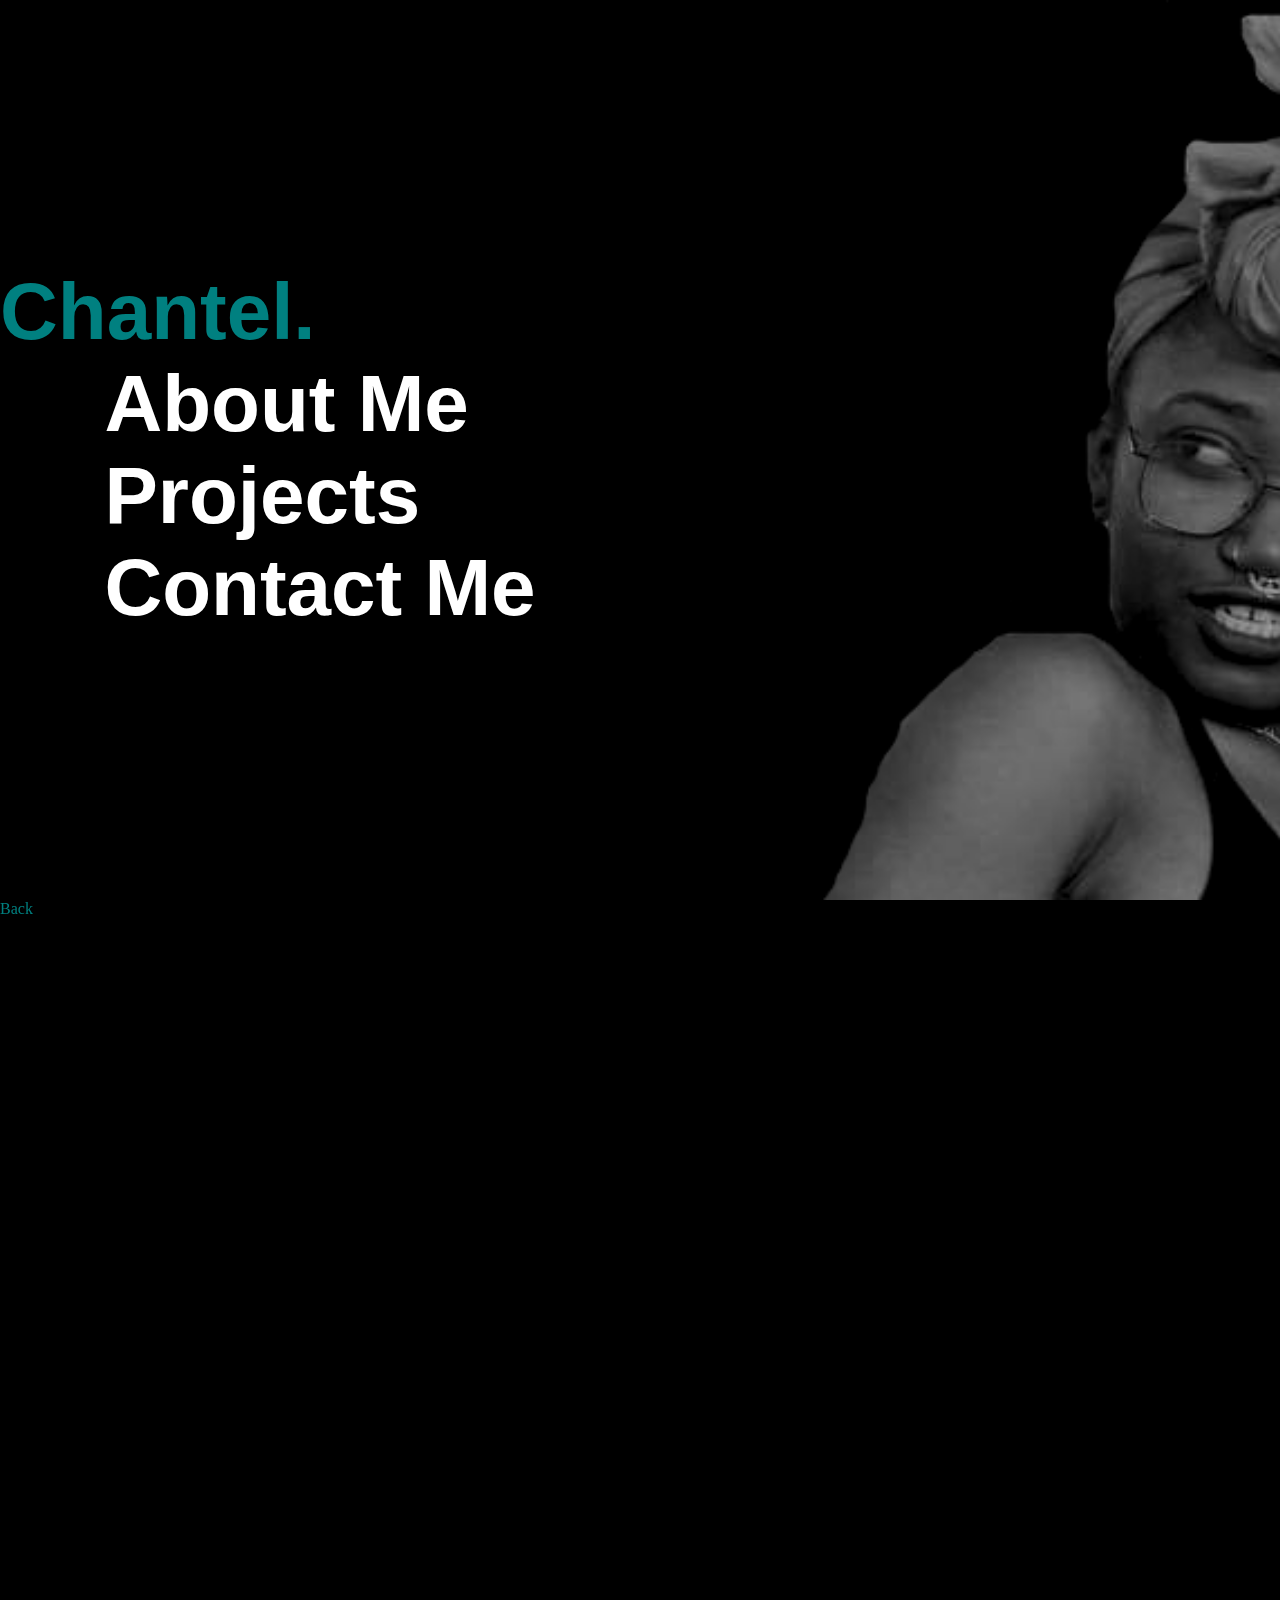
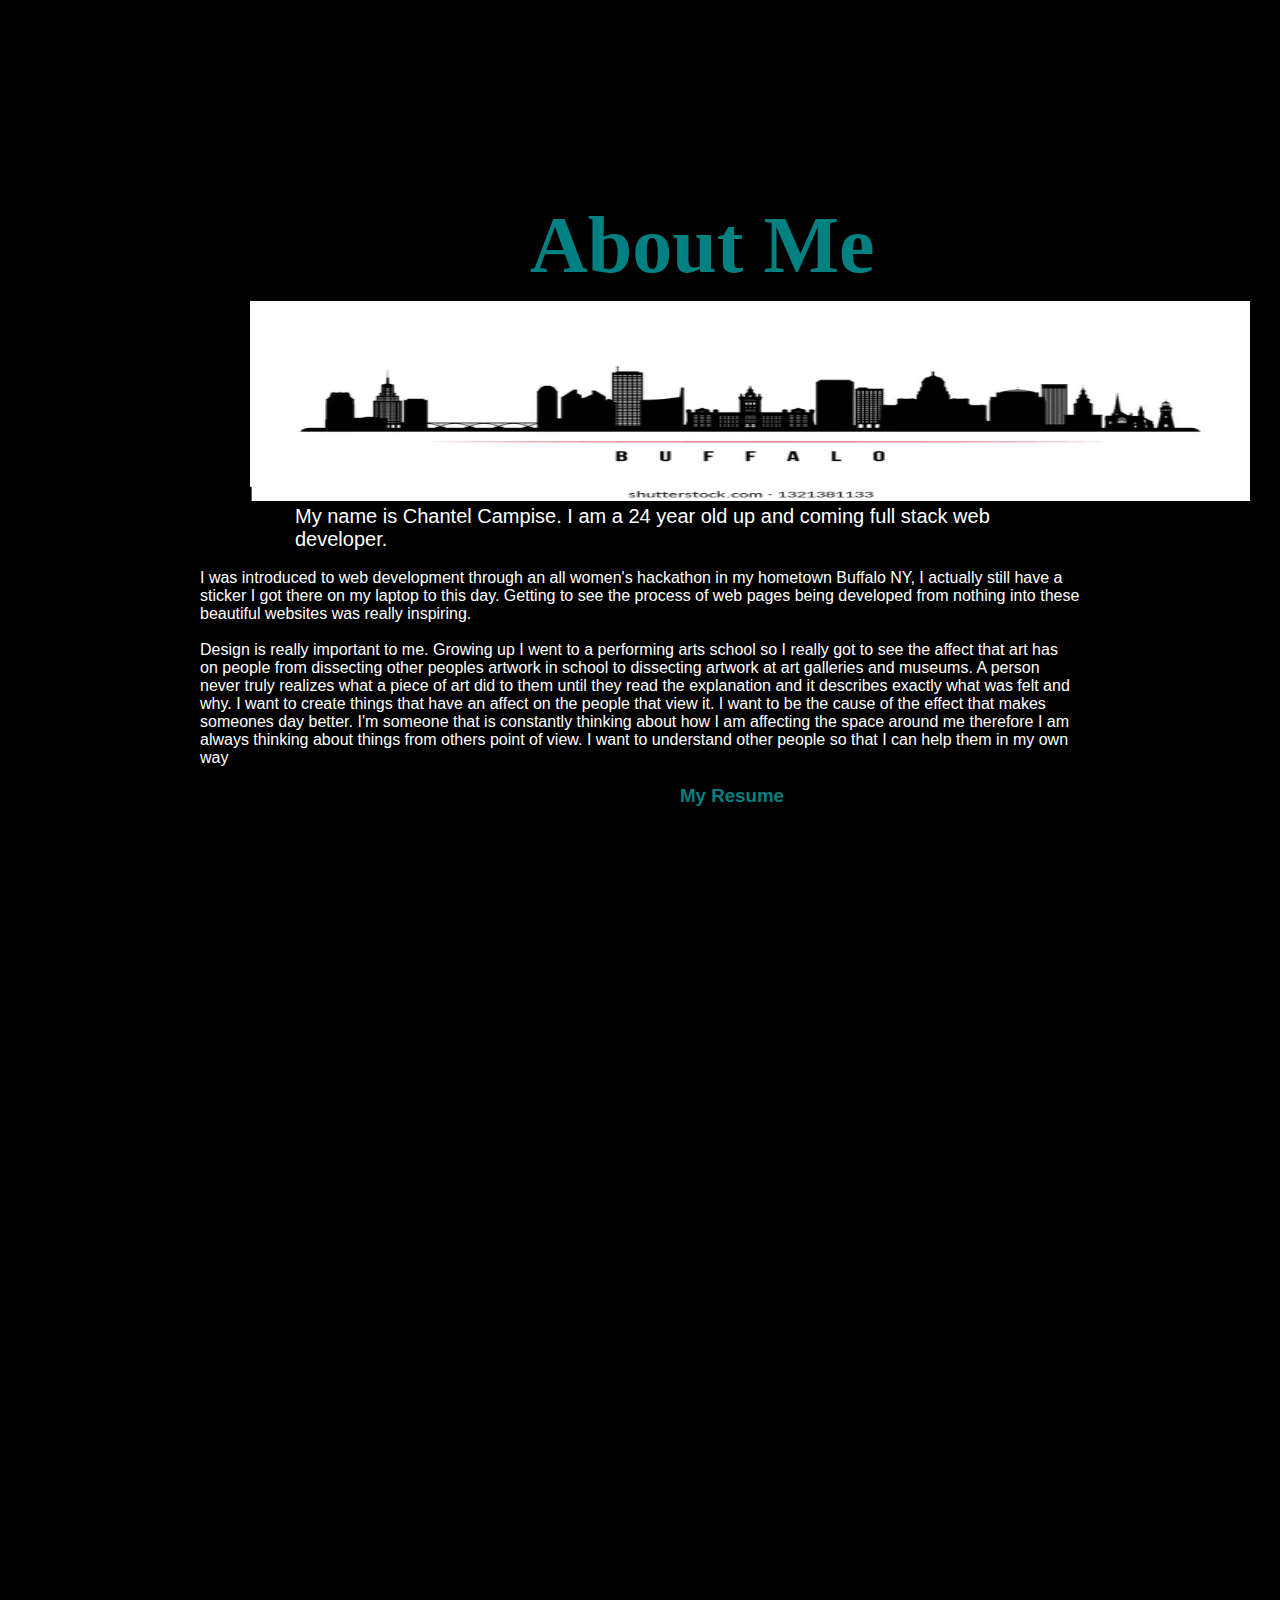
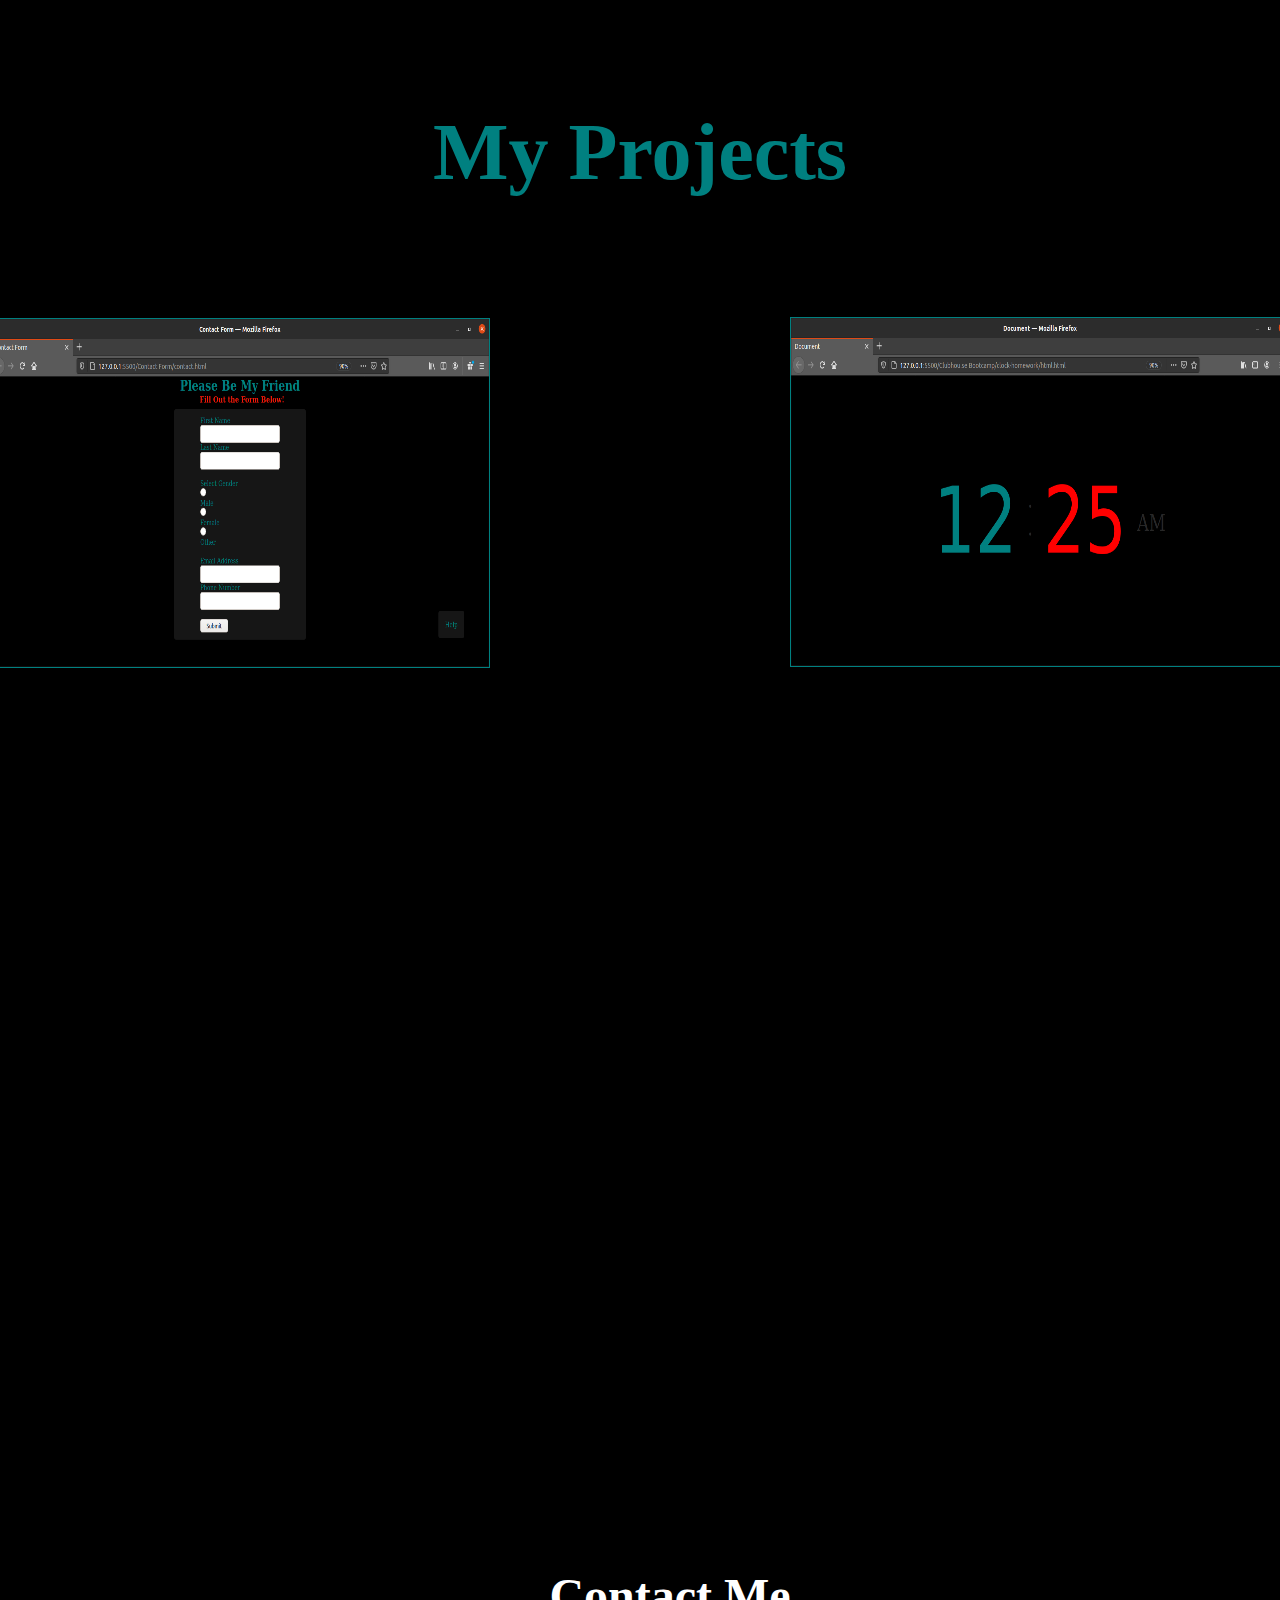
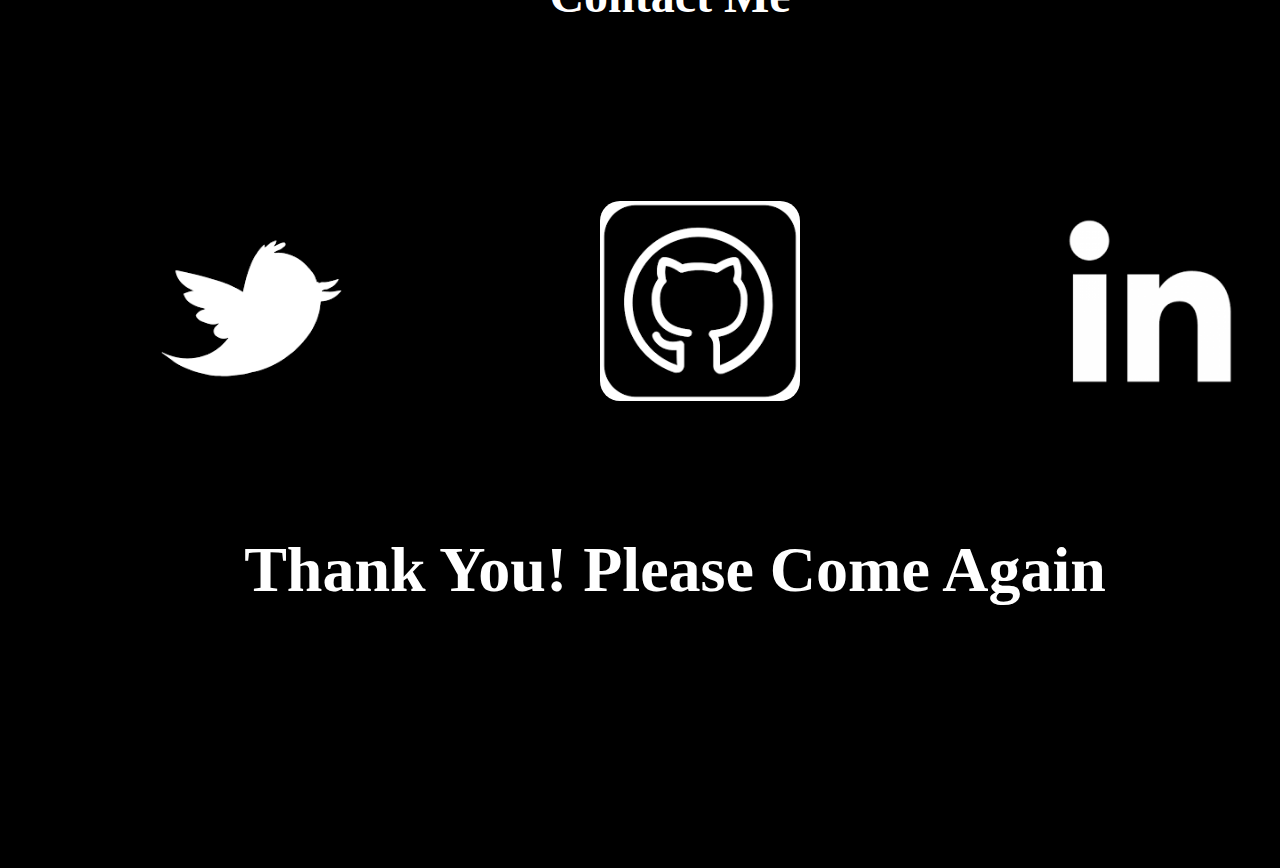
==== index.html @ 3dfbbe00 "ummm" ====
<!DOCTYPE html>
<html lang="en">
<head>
    <meta charset="UTF-8">
    <meta http-equiv="X-UA-Compatible" content="IE=edge">
    <meta name="viewport" content="width=device-width, initial-scale=1.0">
    <title>Document</title>
    <link rel="stylesheet" href="./css.css">
</head>
<body>


    <div class="whole"> 
        <div class="first" id="top">
            <h1 id="name" class="head">Chantel.</h1>
            <div class="nav">
                <a href="#about"><h1 id="boutit" class="head">About Me</h1></a>
                <a href="#projects"><h1 id="pros" class="head">Projects</h1></a>
                <a href="#contact"><h1 id="ayee" class="head">Contact Me</h1></a>
            </div>

        </div>
        <div class="second"></div>
        
        <a href="#top"><div class="move">
            <p id="back">Home</p>
        </a></div>
    </div>

    <div class="getback">
        <p id="back">Back</p>
    </div>

    <div class="about">
        <h1 id="about">About Me</h1>
        <div class="aboutphoto">
            <img src="[data-uri]" alt="Picture of Chantel">
        </div>
        <div class="aboutinfo">
            <p id="firstabout">My name is Chantel Campise. I am a 24 year old up and coming full stack web developer.</p>
            <br>
            <p>I was introduced to web development through an all women's hackathon in my hometown Buffalo NY, I actually still have a sticker I got there on my laptop to this day. Getting to see the process of web pages being developed from nothing into these beautiful websites was really inspiring.</p>
            <br>
            <p> Design is really important to me. Growing up I went to a performing arts school so I really got to see the affect that art has on people from dissecting other peoples artwork in school to dissecting artwork at art galleries and museums. A person never truly realizes what a piece of art did to them until they read the explanation and it describes exactly what was felt and why. I want to create things that have an affect on the people that view it. I want to be the cause of the effect that makes someones day better. I'm someone that is constantly thinking about how I am affecting the space around me therefore I am always thinking about things from others point of view. I want to understand other people so that I can help them in my own way</p>
            <br>
            <!-- how to link to a file on my computer -->
            <div class="resume">
                <a id="resume" href="./Chantel Campise Updated Resume(3).pdf" target="_blank"><h3>My Resume</h3></a>
            </div>
        </div>
    </div>

    <div id="projects" class="proj">
        <h1 id="header">My Projects</h1>
        <div class="both">
            <div class="form">
                <img id="form" src="./form.png" alt="A Contact Form">
                <!-- <h2>Contact Form</h2> -->
            </div>
            <div class="clock">
                <p id="text2">Unavailable</p>
                <img id="clock" src="./clock.png" alt="An Online CLock">
                <!-- <h2>Tik Tok on the Clock</h2> -->
            </div>
        </div>

    </div>
    <div id="contact" class="contact">
        <h1 id="getat">Contact Me</h1>
        <div class="icons">
            <a href="https://twitter.com/ChantelCampise" target="_blank"><img src="[data-uri]
            " alt="twitter icon" id="twitter"></a>

            <a href="https://github.com/ccamp-real" target="_blank" ><img src="[data-uri]" alt="github icon" id="github"></a>

            <a href="https://www.linkedin.com/in/chantel-campise-478aa2206/" target="_blank"><img src="[data-uri]" alt="linkedin icon" id="linkedin"></a> 
        </div>
        <p id="comeback">Thank You! Please Come Again</p>
    </div>
</body>
</html>
---- css.css ----
*{
    margin: 0;
    border: none;
    box-sizing: border-box;
    padding: 0;
    background-color: black;
    /* background-image: url(https://media.npr.org/assets/img/2020/08/27/nasa-goods-real_wide-9168d715c2d4c488d7a0e594b397d7abdd969d9d.png);
    background-repeat: repeat; */
    
}

a:link{
    text-decoration: none;
}
a:hover{
    text-decoration: none;
}
a:visited{
    text-decoration: none;
}
a:active{
    text-decoration: none;
}
a{
    color: white;
}
/* Add Fixed up arrow */
#back{
    color: teal;
}

.getback{
    position: fixed;
    margin-right: 20px;
    height: 10px;
    background-color: black;
    width: 20px;
    z-index: 10;
    color: teal;
}

/* First Portion of Page */
.whole{
    height: 100vh;
    width: 100%;
    display: flex;
    justify-content: center;
    align-items: center;
    position: relative;
}

#boutit:hover{
    animation-name: Move;
    animation-duration: 1s;
    animation-iteration-count: 1;
    position: relative;
    /* opacity: .6; */
    color: teal;
}

#pros:hover{
    animation-name: Move;
    animation-duration: 1s;
    animation-iteration-count: 1;
    position: relative;
    /* opacity: .6; */
    color: teal;
}

#ayee:hover{
    animation-name: Move;
    animation-duration: 1s;
    animation-iteration-count: 1;
    position: relative;
    /* opacity: .6; */
    color: teal;

}

@keyframes Move{
    from{left: 0px;}
    to{left: 90px;}
}

@-webkit-keyframes Move{
    from{left: 90px;}
    to{left: 0px;}
}

.first{
    background-color: black;
    height: 100vh;
    width: 50%;
    color: white;
    font-family: sans-serif;
    display: flex;
    flex-direction: column;
    justify-content: center;
    align-items: center;
}

.second{
    background-image: url(./mee4.png);
    background-repeat: no-repeat;
    background-size: cover;
    height: 100vh;
    width: 50%;
}

.head{
    font-size: 5rem;
    align-self: start;
    margin-left: 0;
}

.nav{
    margin-left: 0;
}

#name{
    color: teal;
}

/* about */
.about{
    background-color: black;
    /* display: flex;
    justify-content: center;
    align-items: center; */
}
#about{
    margin-top: 100vh;
    margin-bottom: 10px;
    color: teal;
    font-size: 5rem;
    margin-left: 530px;
}
.aboutinfo{
    color: white;
    background-color: black;
    margin-left: 200px;
    margin-right: 200px;
    /* font-size: 2rem; */
    font-family: sans-serif;
}

img{
    height: 200px;
    width: 1000px;
    margin-left: 250px;
}

#firstabout{
    margin-left: 95px;
    font-size: 20px;
}

#resume{
    color: teal;
}

.resume{
    margin-left: 480px;
}

/* Projects */

.proj{
    margin-top: 100vh;
    display: flex;
    justify-content: space-around;
    flex-direction: column;
    align-items: center;
    color: white;
    background-color: black;
    
}

.both{
    width: 100%;
    display: flex;
    justify-content: center;
    align-items: center;
    margin-top: 100px;
}

#header{
    color: teal;
    font-size: 5rem;
}

#form{
    height: 350px;
    width: 500px;
    display: flex;
    flex-direction: column;
    justify-content: center;
    align-items: center;
    margin-left: 50px;
    margin-right: 50px;
    border: teal 1px solid;
    margin-top:20px;
}

#form:hover{
    opacity: .5;
}

#clock:hover{
    opacity: .5;
}

#clock:hover #text2{
    opacity: 1;
}

#text2{
    opacity: 0;
}

#clock{
    height: 350px;
    width: 500px;
    display: flex;
    flex-direction: column;
    justify-content: center;
    align-items: center;
    margin-right: 50px;
    border: teal 1px solid;
}

/* Contact Me */
#twitter{
    height: 200px;
    width: 200px;
}

#github{
    height: 200px;
    width: 200px;
    border-radius: 20px;
}

#linkedin{
    height: 200px;
    width: 200px;
}

.icons{
    display: flex;
    flex-direction: row;
    justify-content: space-around;
    align-items: center;
    height: 40vh;
    width: 100%;
    margin-right: 200px;
    margin-top: 100px;
}

.contact{
    margin-top: 100vh;
    color: white;
    height: 100vh;
    width: 100%;
    display: flex;
    justify-content: start;
    align-items: center;
    flex-direction: column;
    /* padding-right: 10px; */
}

#getat{
    font-size: 3rem;
    margin-left: 60px;
}

#comeback{
    font-size: 4rem;
    font-weight: bold;
    margin-top: 50px;
    margin-left: 70px;
}

.move{
    position: fixed;
    color: teal;
    height: 5px;
    margin-left: 1450px;
    margin-top: 580px;
}

#back{
    color: teal;
}
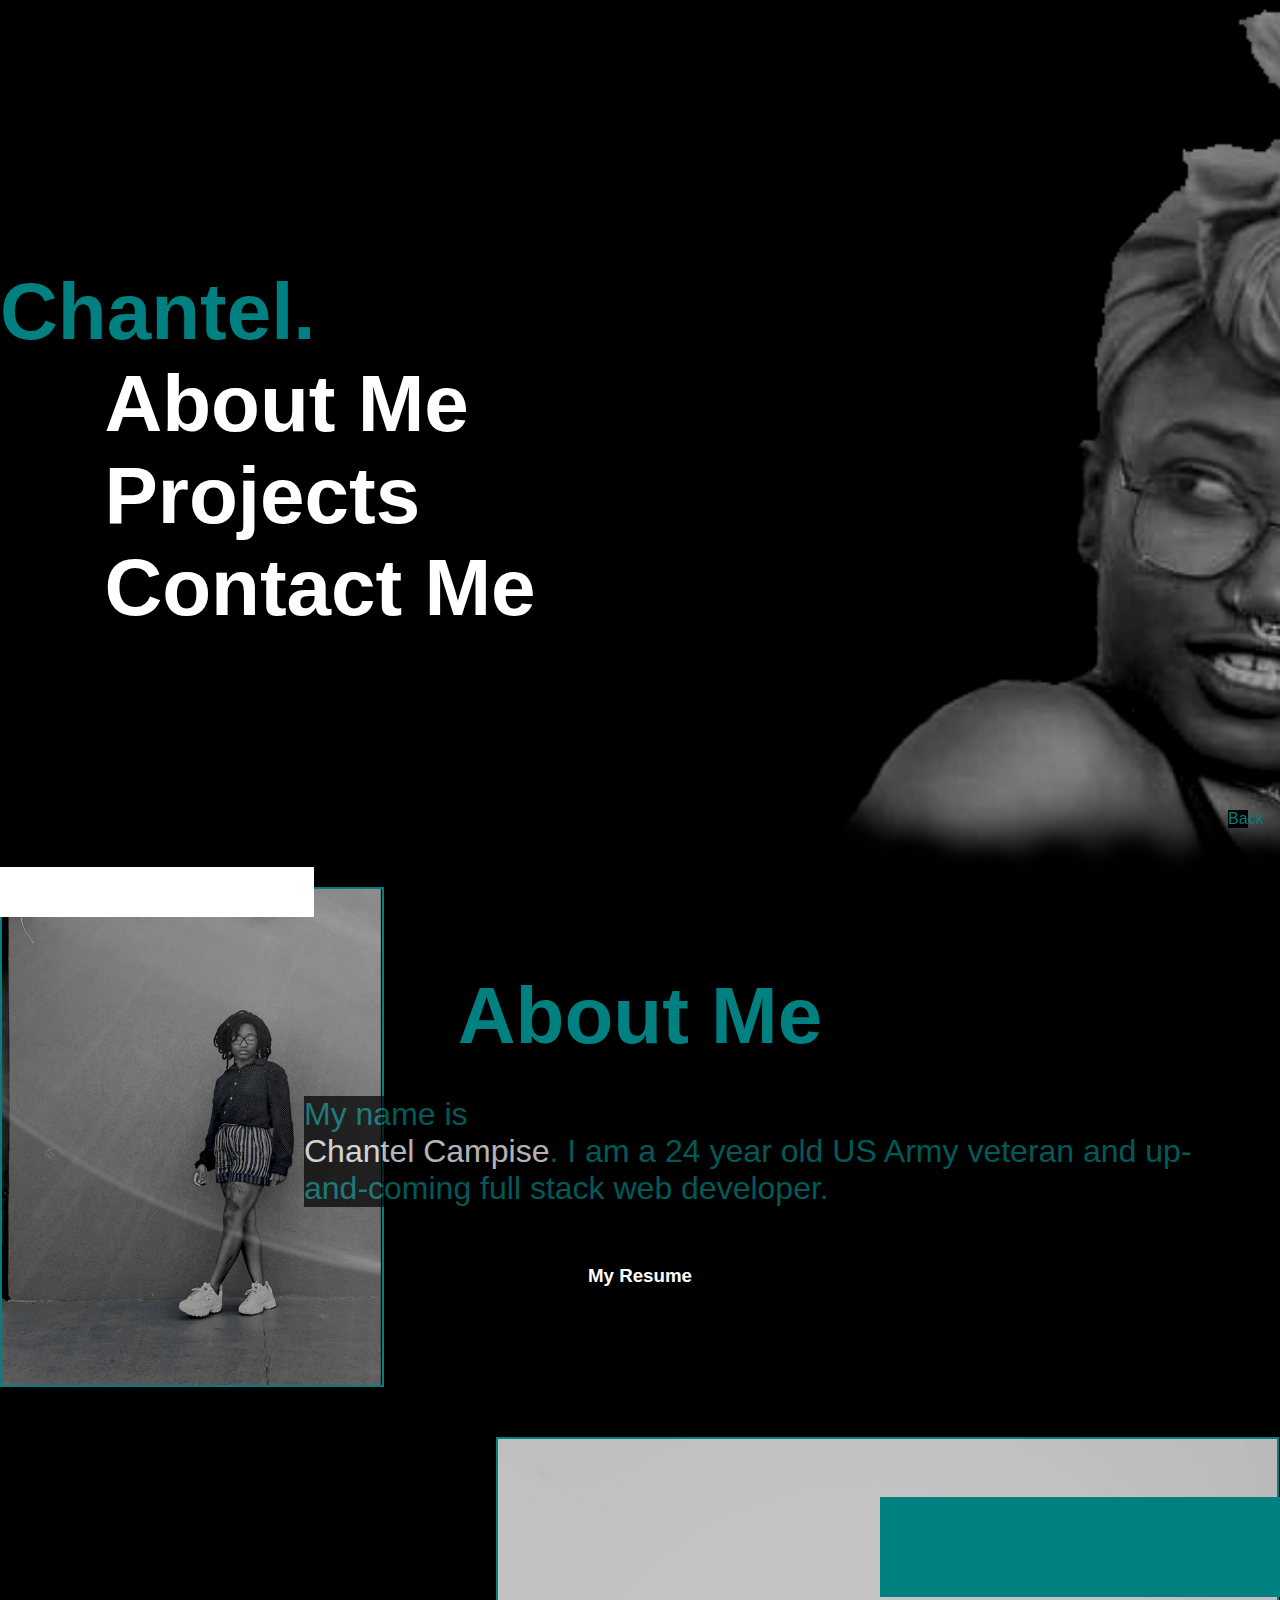
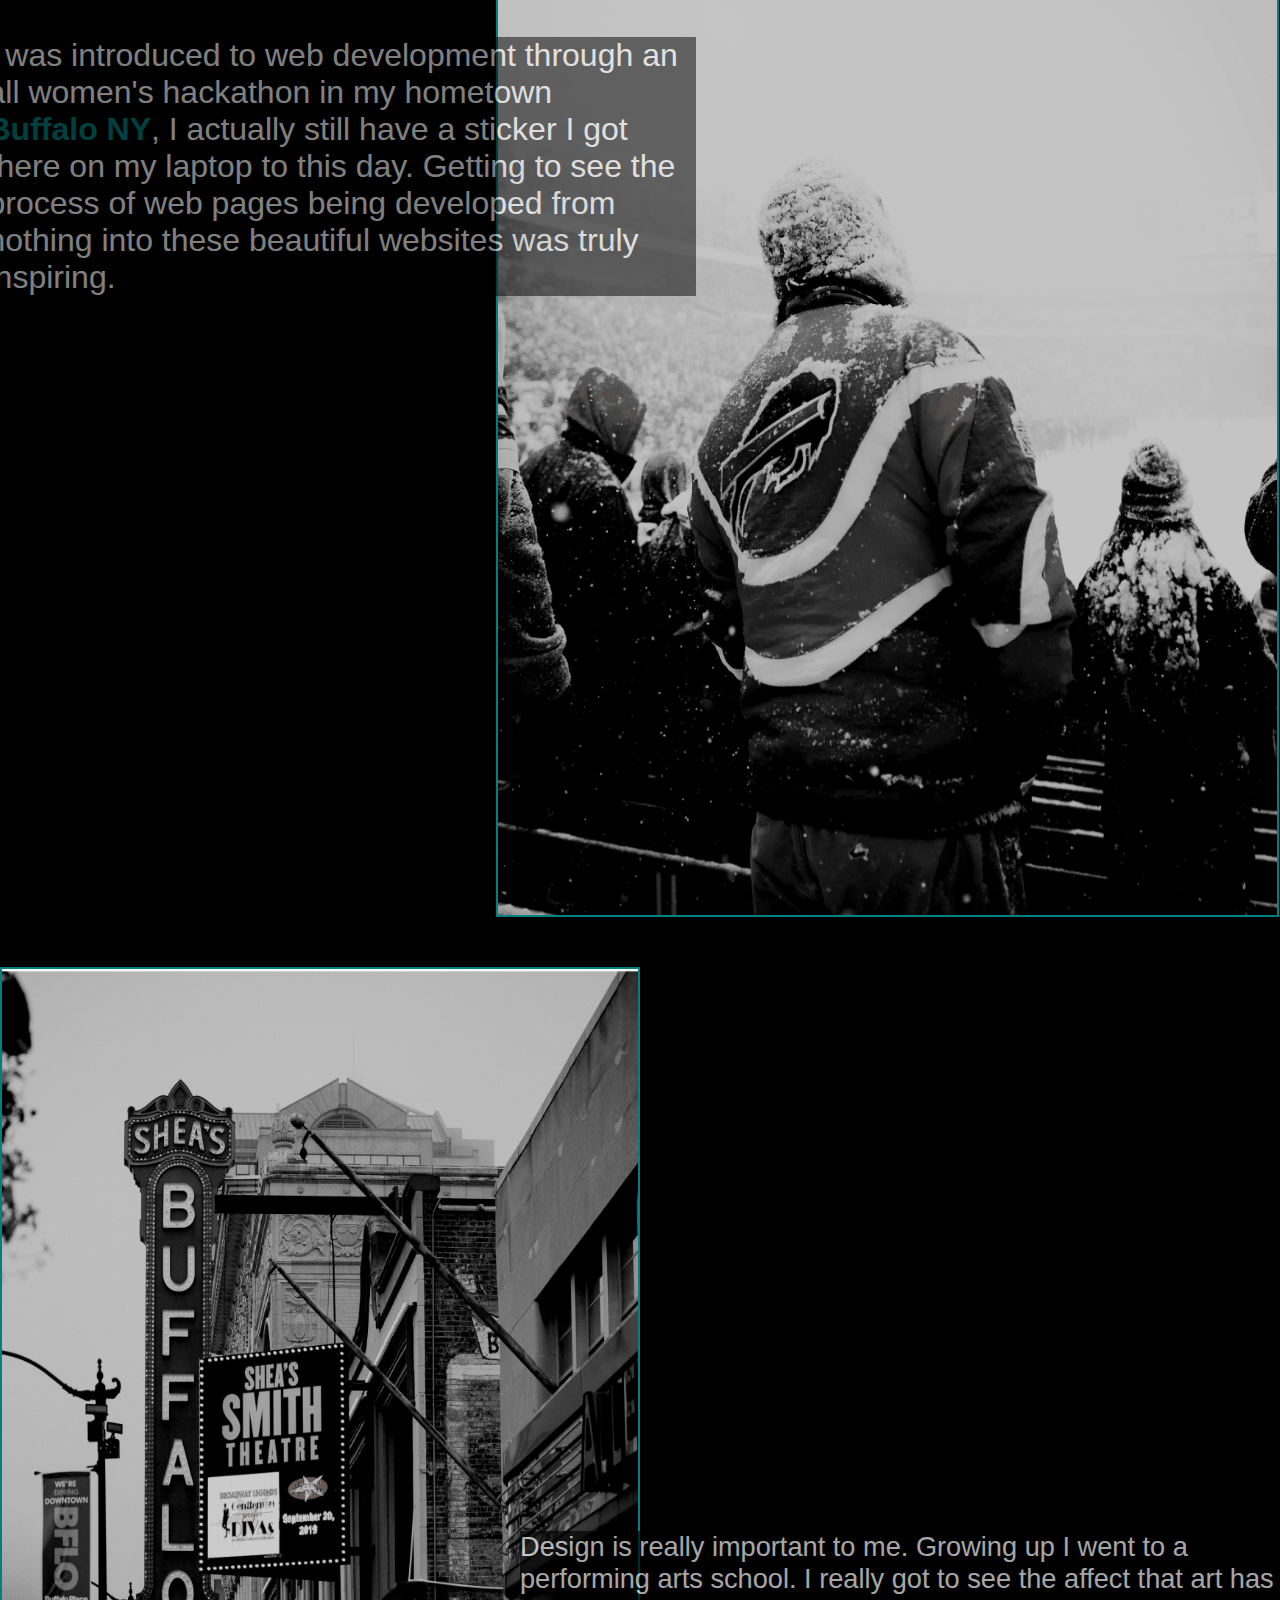
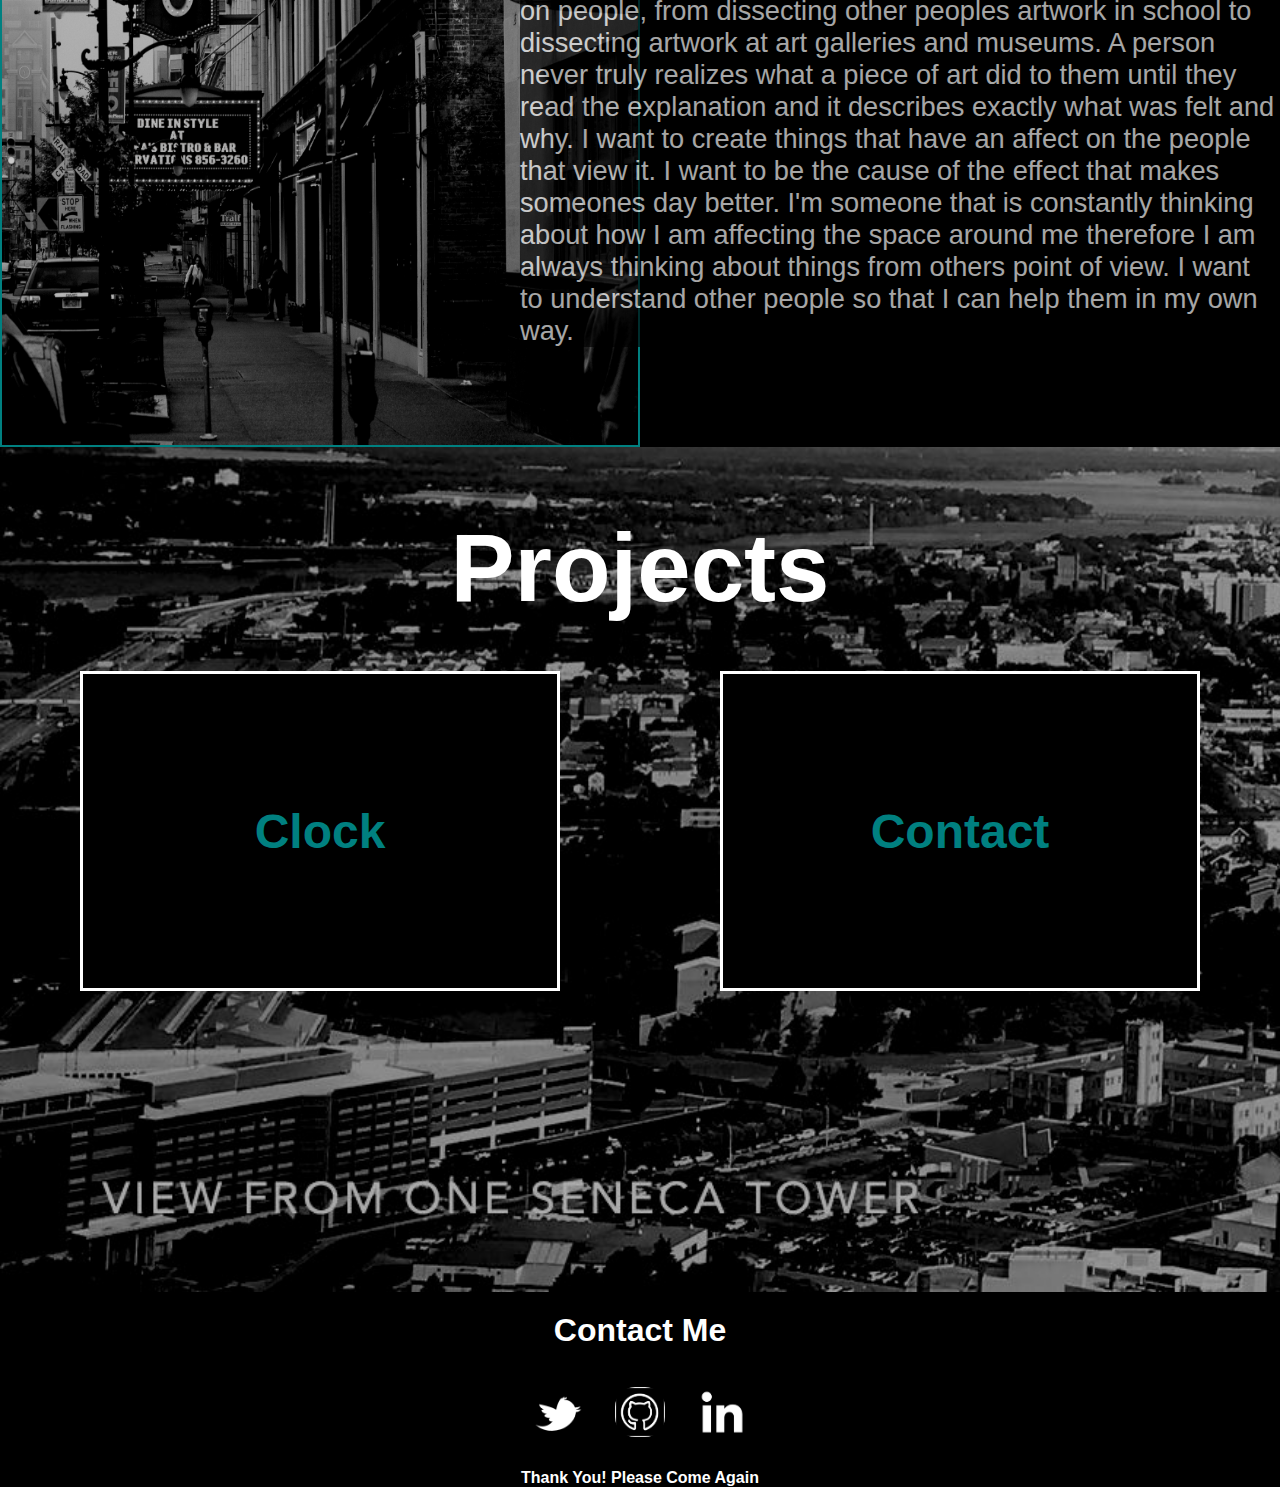
==== commit d69b185e: "portfolio 1.0" ====
--- a/index.html
+++ b/index.html
@@ -4,13 +4,13 @@
     <meta charset="UTF-8">
     <meta http-equiv="X-UA-Compatible" content="IE=edge">
     <meta name="viewport" content="width=device-width, initial-scale=1.0">
-    <title>Document</title>
+    <title>Chantel Campise</title>
     <link rel="stylesheet" href="./css.css">
 </head>
 <body>
-
-
-    <div class="whole"> 
+    <!-- <img src="./cityhall.jpg" alt="cityhall"> -->
+<div class="background">
+    <div id="whole" class="whole"> 
         <div class="first" id="top">
             <h1 id="name" class="head">Chantel.</h1>
             <div class="nav">
@@ -22,49 +22,71 @@
         </div>
         <div class="second"></div>
         
-        <a href="#top"><div class="move">
+        <!-- <a href="#whole"><div class="move">
             <p id="back">Home</p>
-        </a></div>
+        </a></div> -->
     </div>
 
-    <div class="getback">
+    <a href="#whole"><div class="getback">
         <p id="back">Back</p>
+    </a>
     </div>
+    <!-- <img id="theback" src="./cityhall.jpg" alt="cityhall"> -->
 
     <div class="about">
         <h1 id="about">About Me</h1>
-        <div class="aboutphoto">
-            <img src="[data-uri]" alt="Picture of Chantel">
+        <div class="resume">
+            <a id="resume" href="./Chantel Campise Resume.pdf" target="_blank"><h3>My Resume</h3></a>
         </div>
         <div class="aboutinfo">
-            <p id="firstabout">My name is Chantel Campise. I am a 24 year old up and coming full stack web developer.</p>
-            <br>
-            <p>I was introduced to web development through an all women's hackathon in my hometown Buffalo NY, I actually still have a sticker I got there on my laptop to this day. Getting to see the process of web pages being developed from nothing into these beautiful websites was really inspiring.</p>
-            <br>
-            <p> Design is really important to me. Growing up I went to a performing arts school so I really got to see the affect that art has on people from dissecting other peoples artwork in school to dissecting artwork at art galleries and museums. A person never truly realizes what a piece of art did to them until they read the explanation and it describes exactly what was felt and why. I want to create things that have an affect on the people that view it. I want to be the cause of the effect that makes someones day better. I'm someone that is constantly thinking about how I am affecting the space around me therefore I am always thinking about things from others point of view. I want to understand other people so that I can help them in my own way</p>
-            <br>
-            <!-- how to link to a file on my computer -->
-            <div class="resume">
-                <a id="resume" href="./Chantel Campise Updated Resume(3).pdf" target="_blank"><h3>My Resume</h3></a>
+            <div class="me">
+                <img id="meuh" src="./blackandwhite.jpg" alt="Chantel Campise">
+                <div class="fir">
+                    <p>My name is <p id="namee">Chantel Campise</p>. I am a 24 year old US Army veteran and up-and-coming full stack web developer.</p>
+                </div>
+                <div class="white"></div>
             </div>
+
+            <div class="introall">
+                <div class="intro">
+                    <p id="intro">I was introduced to web development through an all women's hackathon in my hometown <p id="buffalo">Buffalo NY</p>, I actually still have a sticker I got there on my laptop to this day. Getting to see the process of web pages being developed from nothing into these beautiful websites was truly inspiring.</p>
+                </div>
+                <img id="bills" src="./buffalobills.jpg" alt="Buffalo Bills Fan">
+                <div class="teal"></div>
+            </div>
+
+            <div class="artall">
+                <img id="sheas" src="./sheas.jpg" alt="Sheas Performing Arts">
+                <div class="art">
+                    <p id="art"> Design is really important to me. Growing up I went to a performing arts school. I really got to see the affect that art has on people, from dissecting other peoples artwork in school to dissecting artwork at art galleries and museums. A person never truly realizes what a piece of art did to them until they read the explanation and it describes exactly what was felt and why. I want to create things that have an affect on the people that view it. I want to be the cause of the effect that makes someones day better. I'm someone that is constantly thinking about how I am affecting the space around me therefore I am always thinking about things from others point of view. I want to understand other people so that I can help them in my own way.</p>
+                </div>
+            </div>
+
         </div>
     </div>
 
-    <div id="projects" class="proj">
-        <h1 id="header">My Projects</h1>
-        <div class="both">
-            <div class="form">
-                <img id="form" src="./form.png" alt="A Contact Form">
-                <!-- <h2>Contact Form</h2> -->
-            </div>
-            <div class="clock">
-                <p id="text2">Unavailable</p>
-                <img id="clock" src="./clock.png" alt="An Online CLock">
-                <!-- <h2>Tik Tok on the Clock</h2> -->
-            </div>
+    <div id="projects" class="projects">
+
+        <div class="headerr">
+            <h1>Projects</h1>
         </div>
 
+        
+        <div class="container">
+        <a href="https://github.com/ccamp-real/clock-homework" target="_blank">
+            <div class="clock">
+                <h2>Clock</h2>
+            </div>
+        </a>
+        
+        <a href="https://github.com/ccamp-real/contactpage" target="_blank">
+            <div class="cntpage">
+                <h2>Contact</h2>
+            </div>
+        </a>
+        </div>
     </div>
+
     <div id="contact" class="contact">
         <h1 id="getat">Contact Me</h1>
         <div class="icons">
@@ -77,5 +99,7 @@
         </div>
         <p id="comeback">Thank You! Please Come Again</p>
     </div>
+</div>
+<script src="./js.js"></script>
 </body>
 </html>--- a/css.css
+++ b/css.css
@@ -3,10 +3,13 @@
     border: none;
     box-sizing: border-box;
     padding: 0;
-    background-color: black;
-    /* background-image: url(https://media.npr.org/assets/img/2020/08/27/nasa-goods-real_wide-9168d715c2d4c488d7a0e594b397d7abdd969d9d.png);
-    background-repeat: repeat; */
-    
+    /* background-image: url(./cityhall.jpg);
+    background-repeat: no-repeat;
+    background-size: cover; */
+    background-color: black;
+    font-family: sans-serif;
+    scroll-behavior:smooth;
+
 }
 
 a:link{
@@ -24,6 +27,12 @@
 a{
     color: white;
 }
+/* Hopefully things don't completely cover this */
+.background{
+    display: flex;
+    flex-direction:column;
+}
+
 /* Add Fixed up arrow */
 #back{
     color: teal;
@@ -31,7 +40,9 @@
 
 .getback{
     position: fixed;
-    margin-right: 20px;
+    align-self: flex-end;
+    margin-right: 2rem;
+    margin-top: 90vh;
     height: 10px;
     background-color: black;
     width: 20px;
@@ -47,45 +58,59 @@
     justify-content: center;
     align-items: center;
     position: relative;
+    margin-bottom: 20px;
 }
 
 #boutit:hover{
-    animation-name: Move;
-    animation-duration: 1s;
+    /* animation-name: Move;
+    animation-duration: 3s;
     animation-iteration-count: 1;
     position: relative;
+    -webkit-animation-duration: 2s; */
     /* opacity: .6; */
     color: teal;
+    margin-left: 90px;
 }
 
 #pros:hover{
-    animation-name: Move;
+    /* animation-name: Move;
+    animation-duration: 3s;
+    animation-iteration-count: 1;
+    -webkit-animation-duration: 2s;
+    transition:2s;
+    position: relative; */
+    /* opacity: .6; */
+    color: teal;
+    margin-left: 90px;
+}
+
+#ayee:hover{
+    /* animation-name: Move;
     animation-duration: 1s;
+    -o-animation-timing-function: ease-in-out;
     animation-iteration-count: 1;
-    position: relative;
+    position: relative; */
     /* opacity: .6; */
     color: teal;
-}
-
-#ayee:hover{
-    animation-name: Move;
-    animation-duration: 1s;
-    animation-iteration-count: 1;
-    position: relative;
-    /* opacity: .6; */
-    color: teal;
-
-}
-
-@keyframes Move{
-    from{left: 0px;}
-    to{left: 90px;}
-}
-
-@-webkit-keyframes Move{
-    from{left: 90px;}
-    to{left: 0px;}
-}
+    margin-left: 90px;
+
+}
+
+#ayee{
+    margin-left: 0px;
+    transition: 2s;
+}
+
+#pros{
+    margin-left: 0px;
+    transition: 2s;
+}
+
+#boutit{
+    margin-left: 0px;
+    transition: 2s;
+}
+
 
 .first{
     background-color: black;
@@ -100,7 +125,7 @@
 }
 
 .second{
-    background-image: url(./mee4.png);
+    background-image: url(./PortfolioPic.png);
     background-repeat: no-repeat;
     background-size: cover;
     height: 100vh;
@@ -119,166 +144,305 @@
 
 #name{
     color: teal;
-}
+    font-family: sans-serif;
+}
+
+/* Save Everything from here up */
 
 /* about */
 .about{
     background-color: black;
-    /* display: flex;
-    justify-content: center;
-    align-items: center; */
-}
+    display: flex;
+    flex-direction: column;
+    justify-content: center;
+    align-items: center;
+    margin-top: 50px;
+    position: relative;
+}
+
 #about{
-    margin-top: 100vh;
-    margin-bottom: 10px;
     color: teal;
     font-size: 5rem;
-    margin-left: 530px;
-}
+    margin-bottom: 120px;
+    z-index: 10;
+}
+
 .aboutinfo{
-    color: white;
-    background-color: black;
-    margin-left: 200px;
-    margin-right: 200px;
-    /* font-size: 2rem; */
-    font-family: sans-serif;
-}
-
-img{
-    height: 200px;
-    width: 1000px;
-    margin-left: 250px;
-}
-
-#firstabout{
-    margin-left: 95px;
-    font-size: 20px;
+    color: black;
+    font-family: sans-serif;
+    display: flex;
+    flex-direction: column;
+    justify-content: center;
+    align-items: center;
+    margin-top: 20vh;
+    width: 100%;
+    height: 100vh;
+
+}
+
+.me{
+    background: black;
+    display: flex;
+    margin-top: 910px;
+    margin-bottom: 50px;
+    width: 100%;
+    font-family: sans-serif;
+}
+
+/* HALP THE BACKGROUND CHANGED COLOR */
+.fir{
+    align-self: flex-end;
+    font-size: 2rem;
+    /* height: 130px; */
+    width: 900px;
+    margin-bottom: 180px;
+    background-color: black;
+    margin-left: -80px;
+    color: teal;
+    font-family: sans-serif;
+    opacity: 0.7;
+    /* NOT WORKING RIGHT */
+    /* border: white 1px solid; */
+    /* border-radius: 20px; */
+}
+
+#namee{
+    color: white;
+    display: inline;
+    background-color: black;
+}
+
+.white{
+    background-color: white;
+    height: 50px;
+    width: 500px;
+    margin-top: -20px;
+    margin-left: -1390px;
+}
+
+#meuh{
+    align-self: flex-start;
+    height: 500px;
+    width: 30%;
+    border: teal 2px solid;
+    /* border-radius: 10px; */
+    /* margin-top: 350px; */
+}
+
+/* second part to about me */
+.introall{
+    display: flex;
+    background: black;
+    color: white;
+    margin-bottom: 50px;
+}
+
+.intro{
+    align-self: flex-start;
+    /* border: white 1px solid; */
+    width: 1200px;
+    margin-right: -200px;
+    /* margin-bottom: -900px; */
+    margin-top: 200px;
+    color: white;
+    font-size: 2rem;
+    opacity: 0.5;
+    z-index: 2;
+}
+
+.teal{
+    height: 100px;
+    width: 700px;
+    background-color: teal;
+    margin-left:-400px;
+    margin-top: 60px;
+}
+
+#bills{
+    align-self: flex-end;
+    height: 120vh;
+    width: 60%;
+    margin-right: 1px;
+    border: teal 2px solid;
+
+}
+
+#buffalo{
+    color: teal;
+    display: inline;
+    font-weight: bold;
+}
+
+/* 3rd Part of AboutMe */
+
+.artall{
+    display: flex;
+    background: black;
+    color: white;
+}
+
+.art{
+    align-self: flex-end;
+    width: 60%;
+    font-size: 1.7rem;
+    margin-bottom: 100px;
+    margin-left: -120px;
+    opacity: .65;
+    color: white;
+}
+
+#sheas{
+    align-self: flex-start;
+    height: 120vh;
+    width: 50%;
+    border: teal 2px solid;
 }
 
 #resume{
-    color: teal;
+    color: white;
 }
 
 .resume{
-    margin-left: 480px;
+    position: absolute;
+    margin-top: -680px;
+    z-index: 10;
 }
 
 /* Projects */
-
-.proj{
-    margin-top: 100vh;
-    display: flex;
-    justify-content: space-around;
+.projects{
+    height: 120vh;
+    width: 100%;
+    margin-top: 1150px;
+    margin-right: 1000px;
+    background-image: url(./blodasit.jpeg);
+    background-repeat: no-repeat;
+    background-size: cover;
+    display: flex;
     flex-direction: column;
-    align-items: center;
-    color: white;
-    background-color: black;
-    
-}
-
-.both{
-    width: 100%;
-    display: flex;
-    justify-content: center;
-    align-items: center;
-    margin-top: 100px;
-}
-
-#header{
-    color: teal;
-    font-size: 5rem;
-}
-
-#form{
-    height: 350px;
-    width: 500px;
-    display: flex;
-    flex-direction: column;
-    justify-content: center;
-    align-items: center;
-    margin-left: 50px;
-    margin-right: 50px;
-    border: teal 1px solid;
-    margin-top:20px;
-}
-
-#form:hover{
-    opacity: .5;
-}
-
-#clock:hover{
-    opacity: .5;
-}
-
-#clock:hover #text2{
-    opacity: 1;
-}
-
-#text2{
-    opacity: 0;
-}
-
-#clock{
-    height: 350px;
-    width: 500px;
-    display: flex;
-    flex-direction: column;
-    justify-content: center;
-    align-items: center;
-    margin-right: 50px;
-    border: teal 1px solid;
+    justify-content: center;
+    align-items: center;
+}
+
+.headerr{
+    color: white;
+    font-size: 3rem;
+    background: transparent;
+    font-family: sans-serif;
+    text-shadow: black;
+}
+
+h1{
+    background: transparent;
+}
+
+.container{
+    margin-top: 3rem;
+    display: flex;
+    justify-content: space-between;
+    align-items: center;
+    background: transparent;
+}
+
+.clock{
+    height: 20rem;
+    width: 30rem;
+    background-color: black;
+    border: 3px white solid;
+    margin-right: 10rem;
+    color: teal;
+    font-size: 2rem;
+    display: flex;
+    align-items: center;
+    justify-content: center;
+}
+
+.cntpage{
+    height: 20rem;
+    width: 30rem;
+    background-color: black;
+    border: 3px white solid;
+    color: teal;
+    font-size: 2rem;
+    display: flex;
+    justify-content: center;
+    align-items: center;
+}
+
+h2{
+    background: transparent;
+}
+
+a{
+    background: transparent;
+}
+
+.clock:hover{
+    background-image: url(./clock.png);
+    background-position: center;
+    background-repeat: no-repeat;
+    background-size: cover;
+    color: white;
+}
+
+.cntpage:hover{
+    background-image: url(./form.png);
+    background-position: center;
+    background-repeat: no-repeat;
+    background-size: cover;
+    color: white;
 }
 
 /* Contact Me */
 #twitter{
-    height: 200px;
-    width: 200px;
+    height: 50px;
+    width: 50px;
+    margin-right: 2rem;
 }
 
 #github{
-    height: 200px;
-    width: 200px;
+    height: 50px;
+    width: 50px;
     border-radius: 20px;
+    margin-right: 2rem;
 }
 
 #linkedin{
-    height: 200px;
-    width: 200px;
+    height: 50px;
+    width: 50px;
 }
 
 .icons{
     display: flex;
     flex-direction: row;
-    justify-content: space-around;
-    align-items: center;
-    height: 40vh;
-    width: 100%;
-    margin-right: 200px;
-    margin-top: 100px;
+    justify-content: center;
+    align-items: center;
+    height: 10vh;
+    width: 100%;
+    margin-right: 1px;
+    margin-top: 20px;
 }
 
 .contact{
-    margin-top: 100vh;
-    color: white;
-    height: 100vh;
-    width: 100%;
-    display: flex;
-    justify-content: start;
-    align-items: center;
+    margin-top: 20px;
+    color: white;
+    /* height: 100vh; */
+    width: 100%;
+    display: flex;
+    justify-content: center;
+    align-items: center;
+    margin-bottom: -5000px;
     flex-direction: column;
     /* padding-right: 10px; */
 }
 
 #getat{
-    font-size: 3rem;
-    margin-left: 60px;
+    font-size: 2rem;
 }
 
 #comeback{
-    font-size: 4rem;
+    font-size: 1rem;
     font-weight: bold;
-    margin-top: 50px;
-    margin-left: 70px;
+    margin-top: 10px;
 }
 
 .move{
